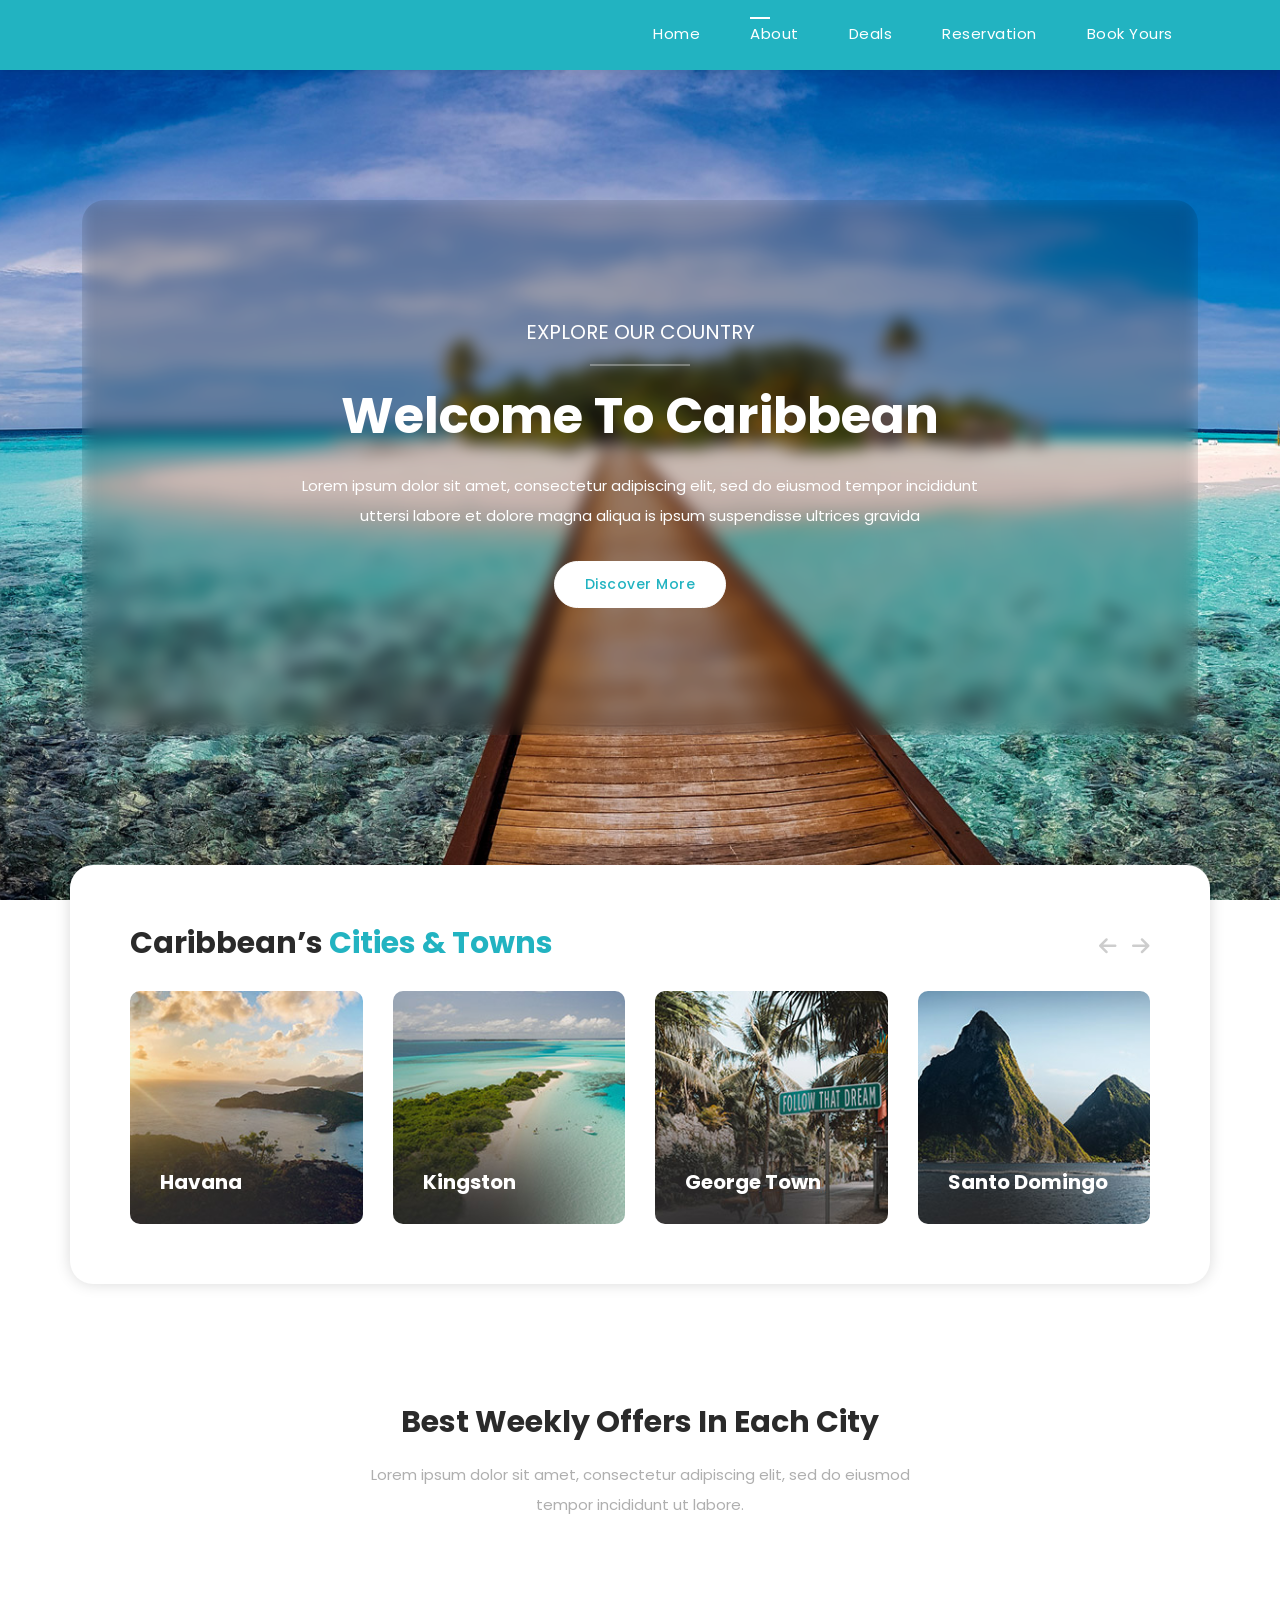
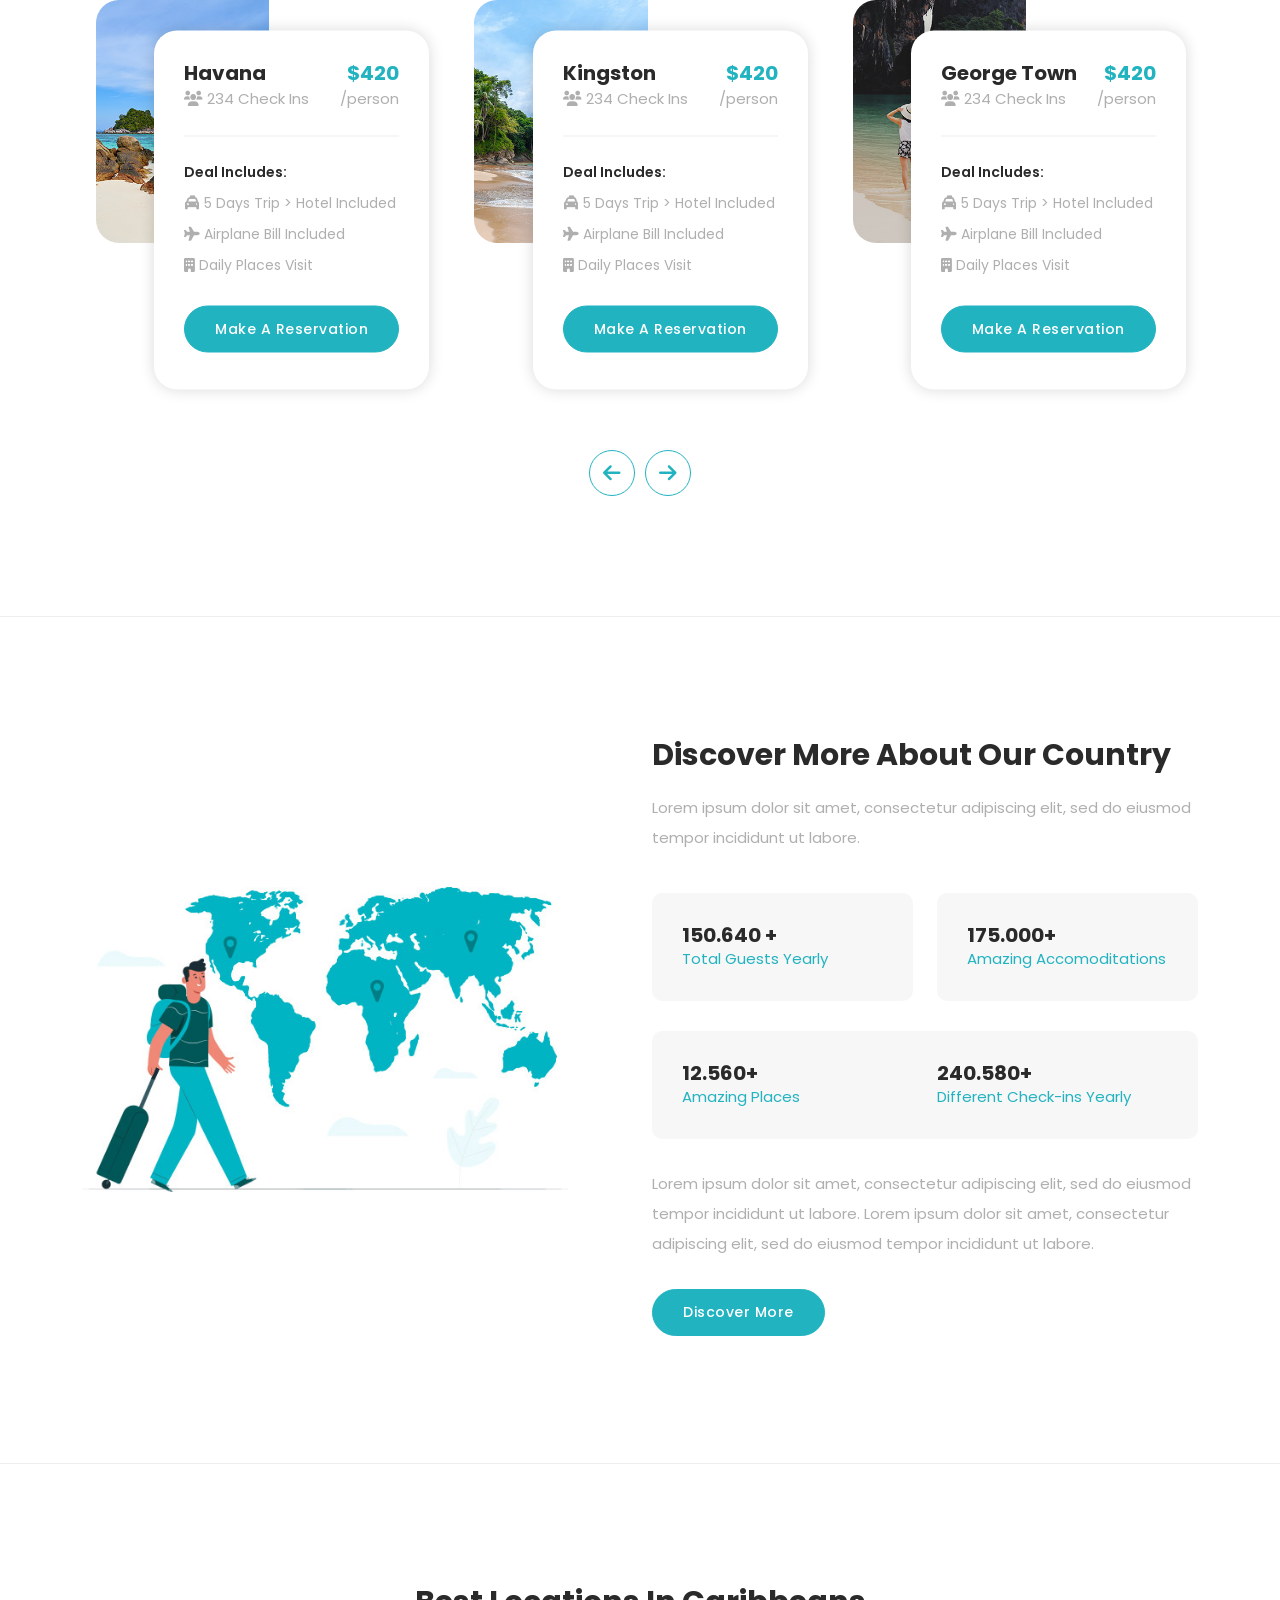
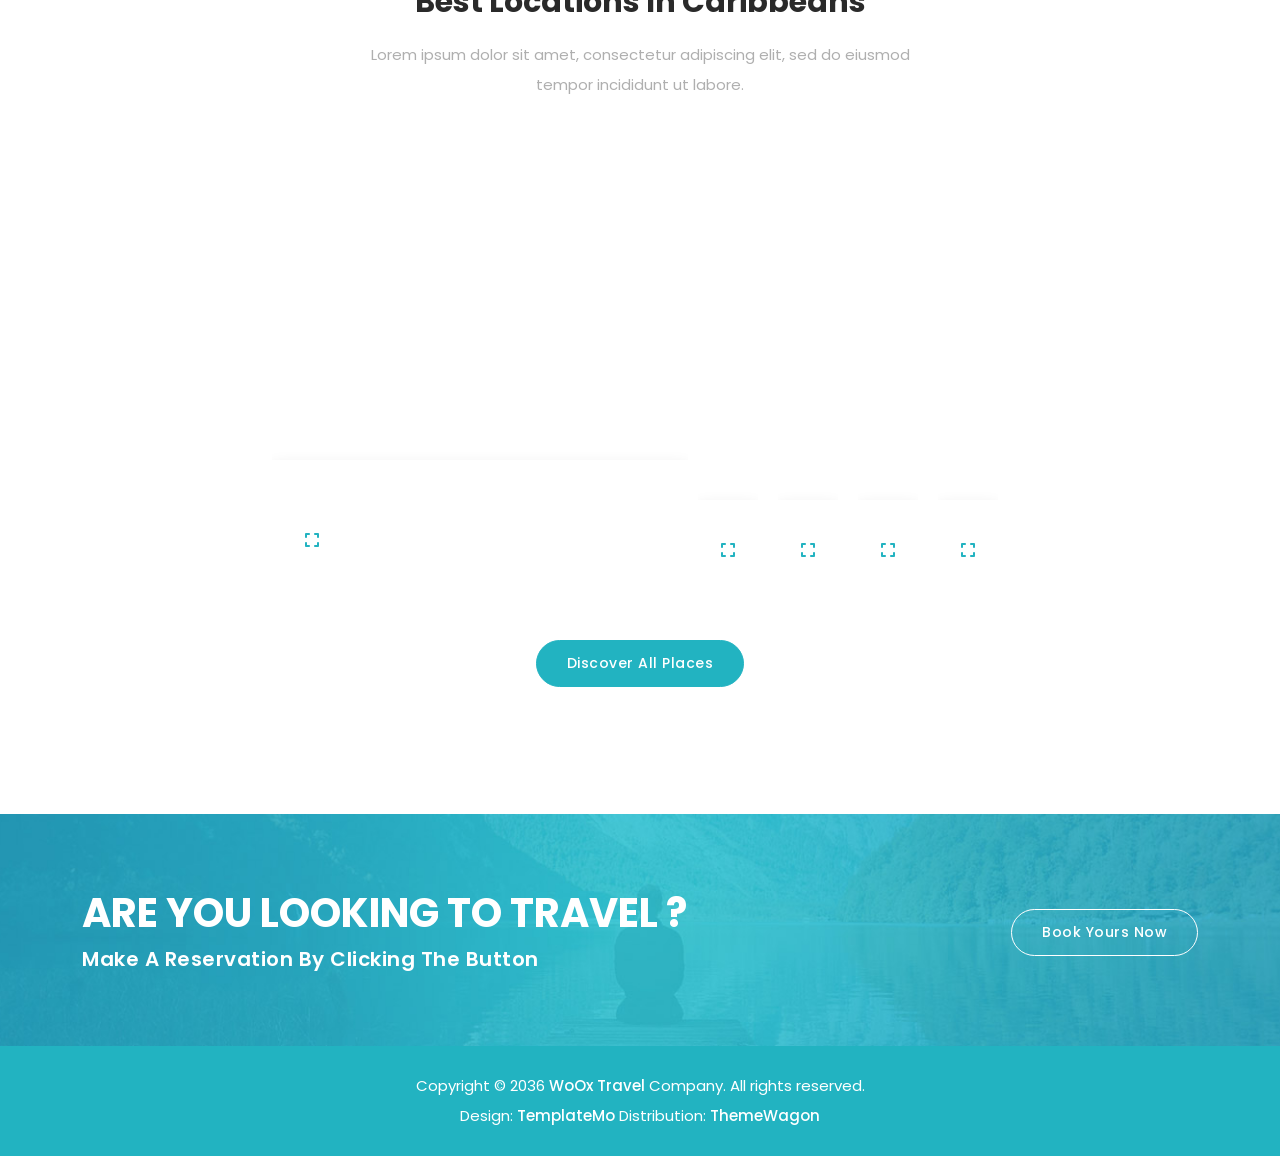
==== about.html @ b1529eaa "feat: init add file" ====
<!DOCTYPE html>
<html lang="en">

  <head>

    <meta charset="utf-8">
    <meta name="viewport" content="width=device-width, initial-scale=1, shrink-to-fit=no">

    <link href="https://fonts.googleapis.com/css2?family=Poppins:wght@100;200;300;400;500;600;700;800;900&display=swap" rel="stylesheet">

    <title>WoOx Travel - About Us</title>

    <!-- Bootstrap core CSS -->
    <link href="vendor/bootstrap/css/bootstrap.min.css" rel="stylesheet">

    <!-- Additional CSS Files -->
    <link rel="stylesheet" href="assets/css/fontawesome.css">
    <link rel="stylesheet" href="assets/css/templatemo-woox-travel.css">
    <link rel="stylesheet" href="assets/css/owl.css">
    <link rel="stylesheet" href="assets/css/animate.css">
    <link rel="stylesheet"href="https://unpkg.com/swiper@7/swiper-bundle.min.css"/>
<!--

TemplateMo 580 Woox Travel

https://templatemo.com/tm-580-woox-travel

-->
  </head>

<body>

  <!-- ***** Preloader Start ***** -->
  <div id="js-preloader" class="js-preloader">
    <div class="preloader-inner">
      <span class="dot"></span>
      <div class="dots">
        <span></span>
        <span></span>
        <span></span>
      </div>
    </div>
  </div>
  <!-- ***** Preloader End ***** -->

  <!-- ***** Header Area Start ***** -->
  <header class="header-area header-sticky">
    <div class="container">
        <div class="row">
            <div class="col-12">
                <nav class="main-nav">
                    <!-- ***** Logo Start ***** -->
                    <a href="index.html" class="logo">
                        <img src="assets/images/logo.png" alt="">
                    </a>
                    <!-- ***** Logo End ***** -->
                    <!-- ***** Menu Start ***** -->
                    <ul class="nav">
                        <li><a href="index.html">Home</a></li>
                        <li><a href="about.html" class="active">About</a></li>
                        <li><a href="deals.html">Deals</a></li>
                        <li><a href="reservation.html">Reservation</a></li>
                        <li><a href="reservation.html">Book Yours</a></li>
                    </ul>   
                    <a class='menu-trigger'>
                        <span>Menu</span>
                    </a>
                    <!-- ***** Menu End ***** -->
                </nav>
            </div>
        </div>
    </div>
  </header>
  <!-- ***** Header Area End ***** -->

  <!-- ***** Main Banner Area Start ***** -->
  <div class="about-main-content">
    <div class="container">
      <div class="row">
        <div class="col-lg-12">
          <div class="content">
            <div class="blur-bg"></div>
            <h4>EXPLORE OUR COUNTRY</h4>
            <div class="line-dec"></div>
            <h2>Welcome To Caribbean</h2>
            <p>Lorem ipsum dolor sit amet, consectetur adipiscing elit, sed do eiusmod tempor incididunt uttersi labore et dolore magna aliqua is ipsum suspendisse ultrices gravida</p>
            <div class="main-button">
              <a href="reservation.html">Discover More</a>
            </div>
          </div>
        </div>
      </div>
    </div>
  </div>
  <!-- ***** Main Banner Area End ***** -->
  
  <div class="cities-town">
    <div class="container">
      <div class="row">
        <div class="slider-content">
          <div class="row">
            <div class="col-lg-12">
              <h2>Caribbean’s <em>Cities &amp; Towns</em></h2>
            </div>
            <div class="col-lg-12">
              <div class="owl-cites-town owl-carousel">
                <div class="item">
                  <div class="thumb">
                    <img src="assets/images/cities-01.jpg" alt="">
                    <h4>Havana</h4>
                  </div>
                </div>
                <div class="item">
                  <div class="thumb">
                    <img src="assets/images/cities-02.jpg" alt="">
                    <h4>Kingston</h4>
                  </div>
                </div>
                <div class="item">
                  <div class="thumb">
                    <img src="assets/images/cities-03.jpg" alt="">
                    <h4>George Town</h4>
                  </div>
                </div>
                <div class="item">
                  <div class="thumb">
                    <img src="assets/images/cities-04.jpg" alt="">
                    <h4>Santo Domingo</h4>
                  </div>
                </div>
                <div class="item">
                  <div class="thumb">
                    <img src="assets/images/cities-01.jpg" alt="">
                    <h4>Havana</h4>
                  </div>
                </div>
                <div class="item">
                  <div class="thumb">
                    <img src="assets/images/cities-02.jpg" alt="">
                    <h4>Kingston</h4>
                  </div>
                </div>
                <div class="item">
                  <div class="thumb">
                    <img src="assets/images/cities-03.jpg" alt="">
                    <h4>George Town</h4>
                  </div>
                </div>
                <div class="item">
                  <div class="thumb">
                    <img src="assets/images/cities-04.jpg" alt="">
                    <h4>Santo Domingo</h4>
                  </div>
                </div>
              </div>
            </div>
          </div>
        </div>
      </div>
    </div>
  </div>

  <div class="weekly-offers">
    <div class="container">
      <div class="row">
        <div class="col-lg-6 offset-lg-3">
          <div class="section-heading text-center">
            <h2>Best Weekly Offers In Each City</h2>
            <p>Lorem ipsum dolor sit amet, consectetur adipiscing elit, sed do eiusmod tempor incididunt ut labore.</p>
          </div>
        </div>
      </div>
    </div>
    <div class="container-fluid">
      <div class="row">
        <div class="col-lg-12">
          <div class="owl-weekly-offers owl-carousel">
            <div class="item">
              <div class="thumb">
                <img src="assets/images/offers-01.jpg" alt="">
                <div class="text">
                  <h4>Havana<br><span><i class="fa fa-users"></i> 234 Check Ins</span></h4>
                  <h6>$420<br><span>/person</span></h6>
                  <div class="line-dec"></div>
                  <ul>
                    <li>Deal Includes:</li>
                    <li><i class="fa fa-taxi"></i> 5 Days Trip > Hotel Included</li>
                    <li><i class="fa fa-plane"></i> Airplane Bill Included</li>
                    <li><i class="fa fa-building"></i> Daily Places Visit</li>
                  </ul>
                  <div class="main-button">
                    <a href="reservation.html">Make a Reservation</a>
                  </div>
                </div>
              </div>
            </div>
            <div class="item">
              <div class="thumb">
                <img src="assets/images/offers-02.jpg" alt="">
                <div class="text">
                  <h4>Kingston<br><span><i class="fa fa-users"></i> 234 Check Ins</span></h4>
                  <h6>$420<br><span>/person</span></h6>
                  <div class="line-dec"></div>
                  <ul>
                    <li>Deal Includes:</li>
                    <li><i class="fa fa-taxi"></i> 5 Days Trip > Hotel Included</li>
                    <li><i class="fa fa-plane"></i> Airplane Bill Included</li>
                    <li><i class="fa fa-building"></i> Daily Places Visit</li>
                  </ul>
                  <div class="main-button">
                    <a href="reservation.html">Make a Reservation</a>
                  </div>
                </div>
              </div>
            </div>
            <div class="item">
              <div class="thumb">
                <img src="assets/images/offers-03.jpg" alt="">
                <div class="text">
                  <h4>George Town<br><span><i class="fa fa-users"></i> 234 Check Ins</span></h4>
                  <h6>$420<br><span>/person</span></h6>
                  <div class="line-dec"></div>
                  <ul>
                    <li>Deal Includes:</li>
                    <li><i class="fa fa-taxi"></i> 5 Days Trip > Hotel Included</li>
                    <li><i class="fa fa-plane"></i> Airplane Bill Included</li>
                    <li><i class="fa fa-building"></i> Daily Places Visit</li>
                  </ul>
                  <div class="main-button">
                    <a href="reservation.html">Make a Reservation</a>
                  </div>
                </div>
              </div>
            </div>
            <div class="item">
              <div class="thumb">
                <img src="assets/images/offers-01.jpg" alt="">
                <div class="text">
                  <h4>Havana<br><span><i class="fa fa-users"></i> 234 Check Ins</span></h4>
                  <h6>$420<br><span>/person</span></h6>
                  <div class="line-dec"></div>
                  <ul>
                    <li>Deal Includes:</li>
                    <li><i class="fa fa-taxi"></i> 5 Days Trip > Hotel Included</li>
                    <li><i class="fa fa-plane"></i> Airplane Bill Included</li>
                    <li><i class="fa fa-building"></i> Daily Places Visit</li>
                  </ul>
                  <div class="main-button">
                    <a href="reservation.html">Make a Reservation</a>
                  </div>
                </div>
              </div>
            </div>
            <div class="item">
              <div class="thumb">
                <img src="assets/images/offers-02.jpg" alt="">
                <div class="text">
                  <h4>Kingston<br><span><i class="fa fa-users"></i> 234 Check Ins</span></h4>
                  <h6>$420<br><span>/person</span></h6>
                  <div class="line-dec"></div>
                  <ul>
                    <li>Deal Includes:</li>
                    <li><i class="fa fa-taxi"></i> 5 Days Trip > Hotel Included</li>
                    <li><i class="fa fa-plane"></i> Airplane Bill Included</li>
                    <li><i class="fa fa-building"></i> Daily Places Visit</li>
                  </ul>
                  <div class="main-button">
                    <a href="reservation.html">Make a Reservation</a>
                  </div>
                </div>
              </div>
            </div>
            <div class="item">
              <div class="thumb">
                <img src="assets/images/offers-03.jpg" alt="">
                <div class="text">
                  <h4>George Town<br><span><i class="fa fa-users"></i> 234 Check Ins</span></h4>
                  <h6>$420<br><span>/person</span></h6>
                  <div class="line-dec"></div>
                  <ul>
                    <li>Deal Includes:</li>
                    <li><i class="fa fa-taxi"></i> 5 Days Trip > Hotel Included</li>
                    <li><i class="fa fa-plane"></i> Airplane Bill Included</li>
                    <li><i class="fa fa-building"></i> Daily Places Visit</li>
                  </ul>
                  <div class="main-button">
                    <a href="reservation.html">Make a Reservation</a>
                  </div>
                </div>
              </div>
            </div>
          </div>
        </div>
      </div>
    </div>
  </div>

  <div class="more-about">
    <div class="container">
      <div class="row">
        <div class="col-lg-6 align-self-center">
          <div class="left-image">
            <img src="assets/images/about-left-image.jpg" alt="">
          </div>
        </div>
        <div class="col-lg-6">
          <div class="section-heading">
            <h2>Discover More About Our Country</h2>
            <p>Lorem ipsum dolor sit amet, consectetur adipiscing elit, sed do eiusmod tempor incididunt ut labore.</p>
          </div>
          <div class="row">
            <div class="col-lg-6">
              <div class="info-item">
                <h4>150.640 +</h4>
                <span>Total Guests Yearly</span>
              </div>
            </div>
            <div class="col-lg-6">
              <div class="info-item">
                <h4>175.000+</h4>
                <span>Amazing Accomoditations</span>
              </div>
            </div>
            <div class="col-lg-12">
              <div class="info-item">
                <div class="row">
                  <div class="col-lg-6">
                    <h4>12.560+</h4>
                    <span>Amazing Places</span>
                  </div>
                  <div class="col-lg-6">
                    <h4>240.580+</h4>
                    <span>Different Check-ins Yearly</span>
                  </div>
                </div>
              </div>
            </div>
          </div>
          <p>Lorem ipsum dolor sit amet, consectetur adipiscing elit, sed do eiusmod tempor incididunt ut labore. Lorem ipsum dolor sit amet, consectetur adipiscing elit, sed do eiusmod tempor incididunt ut labore.</p>
          <div class="main-button">
            <a href="reservation.html">Discover More</a>
          </div>
        </div>
      </div>
    </div>
  </div>

  <div class="best-locations">
    <div class="container">
      <div class="row">
        <div class="col-lg-6 offset-lg-3">
          <div class="section-heading text-center">
            <h2>Best Locations In Caribbeans</h2>
            <p>Lorem ipsum dolor sit amet, consectetur adipiscing elit, sed do eiusmod tempor incididunt ut labore.</p>
          </div>
        </div>
        <div class="col-lg-8 offset-lg-2">
          <div class="options">
            <div class="option active" style="--optionBackground:url(https://buttoncreatives.com/html/woox/assets/images/best-01.jpg);">
               <div class="shadow"></div>
               <div class="label">
                  <div class="icon">
                     <i class="fas fa-expand"></i>
                  </div>
                  <div class="info">
                     <div class="main">Havana</div>
                     <div class="sub">Population: 2M</div>
                  </div>
               </div>
            </div>
            <div class="option" style="--optionBackground:url(https://buttoncreatives.com/html/woox/assets/images/best-02.jpg);">
               <div class="shadow"></div>
               <div class="label">
                  <div class="icon">
                    <i class="fas fa-expand"></i>
                  </div>
                  <div class="info">
                     <div class="main">Kingston</div>
                     <div class="sub">Population: 3.5M</div>
                  </div>
               </div>
            </div>
            <div class="option" style="--optionBackground:url(https://buttoncreatives.com/html/woox/assets/images/best-03.jpg);">
               <div class="shadow"></div>
               <div class="label">
                  <div class="icon">
                    <i class="fas fa-expand"></i>
                  </div>
                  <div class="info">
                     <div class="main">London</div>
                     <div class="sub">Population: 4.1M</div>
                  </div>
               </div>
            </div>
            <div class="option" style="--optionBackground:url(https://buttoncreatives.com/html/woox/assets/images/best-04.jpg);">
               <div class="shadow"></div>
               <div class="label">
                  <div class="icon">
                    <i class="fas fa-expand"></i>
                  </div>
                  <div class="info">
                     <div class="main">Pristina</div>
                     <div class="sub">Population: 520K</div>
                  </div>
               </div>
            </div>
            <div class="option" style="--optionBackground:url(https://buttoncreatives.com/html/woox/assets/images/best-05.jpg);">
               <div class="shadow"></div>
               <div class="label">
                  <div class="icon">
                    <i class="fas fa-expand"></i>
                  </div>
                  <div class="info">
                     <div class="main">Paris</div>
                     <div class="sub">Population: 3M</div>
                  </div>
               </div>
            </div>
         </div>
        </div>
        <div class="col-lg-12">
          <div class="main-button text-center">
            <a href="deals.html">Discover All Places</a>
          </div>
        </div>
      </div>
    </div>
  </div>

  <div class="call-to-action">
    <div class="container">
      <div class="row">
        <div class="col-lg-8">
          <h2>Are You Looking To Travel ?</h2>
          <h4>Make A Reservation By Clicking The Button</h4>
        </div>
        <div class="col-lg-4">
          <div class="border-button">
            <a href="reservation.html">Book Yours Now</a>
          </div>
        </div>
      </div>
    </div>
  </div>

  <footer>
    <div class="container">
      <div class="row">
        <div class="col-lg-12">
          <p>Copyright © 2036 <a href="#">WoOx Travel</a> Company. All rights reserved. 
          <br>Design: <a href="https://templatemo.com" target="_blank" title="free CSS templates">TemplateMo</a> Distribution: <a href="https://themewagon.com target="_blank" >ThemeWagon</a></p>
        </div>
      </div>
    </div>
  </footer>


  <!-- Scripts -->
  <!-- Bootstrap core JavaScript -->
  <script src="vendor/jquery/jquery.min.js"></script>
  <script src="vendor/bootstrap/js/bootstrap.min.js"></script>

  <script src="assets/js/isotope.min.js"></script>
  <script src="assets/js/owl-carousel.js"></script>
  <script src="assets/js/wow.js"></script>
  <script src="assets/js/tabs.js"></script>
  <script src="assets/js/popup.js"></script>
  <script src="assets/js/custom.js"></script>

  <script>
    $(".option").click(function(){
      $(".option").removeClass("active");
      $(this).addClass("active"); 
    });
  </script>

  </body>

</html>
---- assets/css/templatemo-woox-travel.css ----
/*

TemplateMo 580 Woox Travel

https://templatemo.com/tm-580-woox-travel

*/
/* ---------------------------------------------
Table of contents
------------------------------------------------
01. font & reset css
02. reset
03. global styles
04. header
05. banner
06. features
07. testimonials
08. contact
09. footer

--------------------------------------------- */
/* 
---------------------------------------------
font & reset css
--------------------------------------------- 
*/
@import url("https://fonts.googleapis.com/css2?family=Poppins:wght@100;200;300;400;500;600;700;800;900");
/* 
---------------------------------------------
reset
--------------------------------------------- 
*/
html, body, div, span, applet, object, iframe, h1, h2, h3, h4, h5, h6, p, blockquote, div
pre, a, abbr, acronym, address, big, cite, code, del, dfn, em, font, img, ins, kbd, q,
s, samp, small, strike, strong, sub, sup, tt, var, b, u, i, center, dl, dt, dd, ol, ul, li,
figure, header, nav, section, article, aside, footer, figcaption {
  margin: 0;
  padding: 0;
  border: 0;
  outline: 0;
}

.clearfix:after {
  content: ".";
  display: block;
  clear: both;
  visibility: hidden;
  line-height: 0;
  height: 0;
}

.clearfix {
  display: inline-block;
}

html[xmlns] .clearfix {
  display: block;
}

* html .clearfix {
  height: 1%;
}

ul, li {
  padding: 0;
  margin: 0;
  list-style: none;
}

header, nav, section, article, aside, footer, hgroup {
  display: block;
}

* {
  box-sizing: border-box;
}

html, body {
  font-family: 'Poppins', sans-serif;
  font-weight: 400;
  background-color: #fff;
  font-size: 16px;
  -ms-text-size-adjust: 100%;
  -webkit-font-smoothing: antialiased;
  -moz-osx-font-smoothing: grayscale;
}

a {
	color: #22b3c1;
  text-decoration: none !important;
}

h1, h2, h3, h4, h5, h6 {
  margin-top: 0px;
  margin-bottom: 0px;
  color: #2a2a2a;
  font-weight: 700;
}

ul {
  margin-bottom: 0px;
}

p {
  font-size: 15px;
  line-height: 30px;
  color: #afafaf;
}

img {
  width: 100%;
  overflow: hidden;
}

/* 
---------------------------------------------
Global Styles
--------------------------------------------- 
*/
html,
body {
  background: #fff;
  font-family: 'Poppins', sans-serif;
}

::selection {
  background: #22b3c1;
  color: #fff;
}

::-moz-selection {
  background: #22b3c1;
  color: #fff;
}

.text-button a {
  font-size: 14px;
  color: #22b3c1;
  font-weight: 500;
  transition: all .3s;
}

.text-button a i {
  margin-left: 5px;
  transition: all .3s;
}

.text-button a:hover i {
  margin-left: 10px;
}

.border-button a {
  font-size: 14px;
  color: #22b3c1;
  background-color: transparent;
  border: 1px solid #22b3c1;
  padding: 12px 30px;
  display: inline-block;
  border-radius: 25px;
  font-weight: 500;
  text-transform: capitalize;
  letter-spacing: 0.5px;
  transition: all .3s;
  position: relative;
  overflow: hidden;
}

.border-button a:hover {
  background-color: #22b3c1;
  color: #fff;
}

.main-button a {
  font-size: 14px;
  color: #fff;
  background-color: #22b3c1;
  border: 1px solid #22b3c1;
  padding: 12px 30px;
  display: inline-block;
  border-radius: 25px;
  font-weight: 500;
  text-transform: capitalize;
  letter-spacing: 0.5px;
  transition: all .3s;
  position: relative;
  overflow: hidden;
}

.main-button a:hover {
  background-color: #fff;
  color: #22b3c1;
  border: 1px solid #fff;
}

section {
  margin-top: 120px;
}

.section-heading {
  position: relative;
  z-index: 2;
  margin-top: 0px;
  margin-bottom: 80px;
  text-align: left;
}

.section-heading h2 {
  margin-top: 0px;
  margin-bottom: 20px;
  line-height: 36px;
  font-size: 30px;
  font-weight: 700;
  text-transform: capitalize;
  color: #2a2a2a;
}

/* 
---------------------------------------------
Pre-loader Style
--------------------------------------------- 
*/

.js-preloader {
  position: fixed;
  top: 0;
  left: 0;
  right: 0;
  bottom: 0;
  background-color: #111;
  display: -webkit-box;
  display: flex;
  -webkit-box-align: center;
  align-items: center;
  -webkit-box-pack: center;
  justify-content: center;
  opacity: 1;
  visibility: visible;
  z-index: 9999;
  -webkit-transition: opacity 0.25s ease;
  transition: opacity 0.25s ease;
}

.js-preloader.loaded {
  opacity: 0;
  visibility: hidden;
  pointer-events: none;
}

@-webkit-keyframes dot {
  50% {
      -webkit-transform: translateX(96px);
      transform: translateX(96px);
  }
}

@keyframes dot {
  50% {
      -webkit-transform: translateX(96px);
      transform: translateX(96px);
  }
}

@-webkit-keyframes dots {
  50% {
      -webkit-transform: translateX(-31px);
      transform: translateX(-31px);
  }
}

@keyframes dots {
  50% {
      -webkit-transform: translateX(-31px);
      transform: translateX(-31px);
  }
}

.preloader-inner {
  position: relative;
  width: 142px;
  height: 40px;
  background: transparent;
}

.preloader-inner .dot {
  position: absolute;
  width: 16px;
  height: 16px;
  top: 12px;
  left: 15px;
  background: #22b3c1;
  border-radius: 50%;
  -webkit-transform: translateX(0);
  transform: translateX(0);
  -webkit-animation: dot 2.8s infinite;
  animation: dot 2.8s infinite;
}

.preloader-inner .dots {
  -webkit-transform: translateX(0);
  transform: translateX(0);
  margin-top: 12px;
  margin-left: 31px;
  -webkit-animation: dots 2.8s infinite;
  animation: dots 2.8s infinite;
}

.preloader-inner .dots span {
  display: block;
  float: left;
  width: 16px;
  height: 16px;
  margin-left: 16px;
  background: #22b3c1;
  border-radius: 50%;
}



/* 
---------------------------------------------
Header Style
--------------------------------------------- 
*/

.background-header {
  background-color: #22b3c1 !important;
  height: 70px!important;
  position: fixed!important;
  top: 0!important;
  left: 0;
  right: 0;
  box-shadow: 0px 0px 10px rgba(0,0,0,0.15)!important;
  -webkit-transition: all .5s ease 0s;
  -moz-transition: all .5s ease 0s;
  -o-transition: all .5s ease 0s;
  transition: all .5s ease 0s;
}

.header-area {
  background-color: #22b3c1;
  position: absolute;
  height: 70px;
  top: 0;
  left: 0;
  right: 0;
  z-index: 100;
  -webkit-transition: all .5s ease 0s;
  -moz-transition: all .5s ease 0s;
  -o-transition: all .5s ease 0s;
  transition: all .5s ease 0s;
}

.header-area .main-nav {
  background: transparent;
  display: flex;
  padding: 0px 30px;
}

.background-header .main-nav {
  padding: 0px;
  background-color: transparent;
}

.header-area .main-nav .logo {
  flex-basis: 30%;
  -webkit-transition: all 0.3s ease 0s;
  -moz-transition: all 0.3s ease 0s;
  -o-transition: all 0.3s ease 0s;
  transition: all 0.3s ease 0s;
}

.header-area .main-nav .logo img {
  width: 159px;
  margin-top: 15px;
}

.background-header .main-nav .logo img {
  width: 159px;
}

.header-area .main-nav .nav {
  flex-basis: 70%;
  justify-content: flex-end;
  vertical-align: middle;
  margin-top: 15px;
  margin-right: 0px;
  -webkit-transition: all 0.3s ease 0s;
  -moz-transition: all 0.3s ease 0s;
  -o-transition: all 0.3s ease 0s;
  transition: all 0.3s ease 0s;
  position: relative;
  z-index: 999;
}

.header-area .main-nav .nav li {
  padding-left: 10px;
  padding-right: 10px;
}

.header-area .main-nav .nav li a {
  display: block;
  font-weight: 400;
  font-size: 15px;
  text-transform: capitalize;
  color: #fff;
  -webkit-transition: all 0.3s ease 0s;
  -moz-transition: all 0.3s ease 0s;
  -o-transition: all 0.3s ease 0s;
  transition: all 0.3s ease 0s;
  border: transparent;
  padding: 8px 15px;
  position: relative;
  border-radius: 18px;
  letter-spacing: 0.5px;
}

.header-area .main-nav .nav li.has-sub ul.sub-menu li:last-child a:hover,
.background-header .main-nav .nav li.has-sub ul.sub-menu li:last-child a:hover {
  padding-left: 25px !important;
}

.header-area .main-nav .nav li:hover a {
  opacity: 0.8;
}

.header-area .main-nav .nav li a.active::after {
  width: 20px;
  height: 2px;
  background-color: #fff;
  position: absolute;
  content: '';
  left: 15px;
  top: 2px;
}

.background-header .main-nav .nav li:hover a,
.background-header .main-nav .nav li a.active {
  color: #fff;
  opacity: 1;
}

.header-area .main-nav .nav li.has-sub {
  position: relative;
  padding-right: 15px;
}

.header-area .main-nav .menu-trigger {
  cursor: pointer;
  display: block;
  position: absolute;
  top: 33px;
  width: 32px;
  height: 40px;
  text-indent: -9999em;
  z-index: 99;
  right: 20px;
  display: none;
}

.background-header .main-nav .menu-trigger {
  top: 17px;
}

.header-area .main-nav .menu-trigger span,
.header-area .main-nav .menu-trigger span:before,
.header-area .main-nav .menu-trigger span:after {
  -moz-transition: all 0.4s;
  -o-transition: all 0.4s;
  -webkit-transition: all 0.4s;
  transition: all 0.4s;
  background-color: #fff;
  display: block;
  position: absolute;
  width: 30px;
  height: 2px;
  left: 0;
}

.background-header .main-nav .menu-trigger span,
.background-header .main-nav .menu-trigger span:before,
.background-header .main-nav .menu-trigger span:after {
  background-color: #fff;
}

.header-area .main-nav .menu-trigger span:before,
.header-area .main-nav .menu-trigger span:after {
  -moz-transition: all 0.4s;
  -o-transition: all 0.4s;
  -webkit-transition: all 0.4s;
  transition: all 0.4s;
  background-color: #fff;
  display: block;
  position: absolute;
  width: 30px;
  height: 2px;
  left: 0;
  width: 75%;
}

.background-header .main-nav .menu-trigger span:before,
.background-header .main-nav .menu-trigger span:after {
  background-color: #fff;
}

.header-area .main-nav .menu-trigger span:before,
.header-area .main-nav .menu-trigger span:after {
  content: "";
}

.header-area .main-nav .menu-trigger span {
  top: 16px;
}

.header-area .main-nav .menu-trigger span:before {
  -moz-transform-origin: 33% 100%;
  -ms-transform-origin: 33% 100%;
  -webkit-transform-origin: 33% 100%;
  transform-origin: 33% 100%;
  top: -10px;
  z-index: 10;
}

.header-area .main-nav .menu-trigger span:after {
  -moz-transform-origin: 33% 0;
  -ms-transform-origin: 33% 0;
  -webkit-transform-origin: 33% 0;
  transform-origin: 33% 0;
  top: 10px;
}

.header-area .main-nav .menu-trigger.active span,
.header-area .main-nav .menu-trigger.active span:before,
.header-area .main-nav .menu-trigger.active span:after {
  background-color: transparent;
  width: 100%;
}

.header-area .main-nav .menu-trigger.active span:before {
  -moz-transform: translateY(6px) translateX(1px) rotate(45deg);
  -ms-transform: translateY(6px) translateX(1px) rotate(45deg);
  -webkit-transform: translateY(6px) translateX(1px) rotate(45deg);
  transform: translateY(6px) translateX(1px) rotate(45deg);
  background-color: #fff;
}

.background-header .main-nav .menu-trigger.active span:before {
  background-color: #fff;
}

.header-area .main-nav .menu-trigger.active span:after {
  -moz-transform: translateY(-6px) translateX(1px) rotate(-45deg);
  -ms-transform: translateY(-6px) translateX(1px) rotate(-45deg);
  -webkit-transform: translateY(-6px) translateX(1px) rotate(-45deg);
  transform: translateY(-6px) translateX(1px) rotate(-45deg);
  background-color: #fff;
}

.background-header .main-nav .menu-trigger.active span:after {
  background-color: #fff;
}

.header-area.header-sticky {
  min-height: 70px;
}

.header-area.header-sticky .nav li a.active {
  color: #fff;
}

@media (max-width: 1200px) {
  .header-area .main-nav .nav li {
    padding-left: 10px;
    padding-right: 10px;
  }
  .header-area .main-nav:before {
    display: none;
  }
}

@media (max-width: 992px) {
  .header-area {
    top: 0;
  }
  .header-area .main-nav {
    background-color: transparent;
    border-radius: 0px;
  }
  .header-area .main-nav .nav {
    height: auto;
    flex-basis: 100%;
  }
  .header-area .main-nav .logo {
    position: absolute;
    left: 30px;
    top: 15px;
  }
  .background-header .main-nav .logo {
    top: 0px;
  }
  .background-header .main-nav .border-button {
    top: 0px !important;
  }
  .header-area .main-nav .border-button {
    position: absolute;
    top: 15px;
    right: 70px;
  }
  .header-area.header-sticky .nav li a:hover,
  .header-area.header-sticky .nav li a.active {
    color: #22b3c1!important;
    opacity: 1;
  }
  .header-area.header-sticky .nav li.search-icon a {
    width: 100%;
  }
  .header-area {
    background-color: #22b3c1;
    padding: 0px 15px;
    height: 100px;
    box-shadow: none;
    text-align: center;
  }
  .header-area .container {
    padding: 0px;
  }
  .header-area .logo {
    margin-left: 0px;
  }
  .header-area .menu-trigger {
    display: block !important;
  }
  .header-area .main-nav {
    overflow: hidden;
  }
  .header-area .main-nav .nav {
    float: none;
    width: 100%;
    display: none;
    -webkit-transition: all 0s ease 0s;
    -moz-transition: all 0s ease 0s;
    -o-transition: all 0s ease 0s;
    transition: all 0s ease 0s;
    margin-left: 0px;
  }
  .header-area.header-sticky .nav {
    margin-top: 85px !important;
  }
  .background-header.header-sticky .nav {
    margin-top: 70px !important;
  }
  .header-area .main-nav .nav li:first-child {
    border-top: 1px solid #eee;
  }
  .header-area .main-nav .nav li {
    width: 100%;
    background: #f7f7f7;
    border-bottom: 1px solid #eee;
    padding-left: 0px !important;
    padding-right: 0px !important;
  }
  .header-area .main-nav .nav li a {
    height: 50px !important;
    line-height: 50px !important;
    padding: 0px !important;
    border: none !important;
    background: #f7f7f7 !important;
    color: #1e1e1e !important;
  }
  .header-area .main-nav .nav li a:hover {
    background: #f7f7f7 !important;
    color: #22b3c1!important;
  }
  .header-area .main-nav .nav li.has-sub ul.sub-menu {
    position: relative;
    visibility: inherit;
    opacity: 1;
    z-index: 1;
    transform: translateY(0%);
    top: 0px;
    width: 100%;
    box-shadow: none;
    height: 0px;
    transition: all 0s;
  }
  .header-area .main-nav .nav li.submenu ul li a {
    font-size: 12px;
    font-weight: 400;
  }
  .header-area .main-nav .nav li.submenu ul li a:hover:before {
    width: 0px;
  }
  .header-area .main-nav .nav li.has-sub ul.sub-menu {
    height: auto;
  }
  .header-area .main-nav .nav li.has-sub:after {
    color: #3B566E;
    right: 30px;
    font-size: 14px;
    top: 15px;
  }
  .header-area .main-nav .nav li.submenu:hover ul, .header-area .main-nav .nav li.submenu:focus ul {
    height: 0px;
  }
}

/* 
---------------------------------------------
Banner Style
--------------------------------------------- 
*/

#section-1 {
  margin-top: 0px;
  height: 100vh;
  min-height: 700px;
  color: #fff;
  background-color: #222;
  position: relative;
}
#section-1 .content-slider {
  position: relative;
  width: 100%;
  height: 100%;
}
#section-1 .content-slider input {
  display: none;
}
#section-1 .content-slider .slider {
  position: relative;
  width: inherit;
  height: inherit;
  overflow: hidden;
}
#section-1 .content-slider .slider .banner {
  position: absolute;
  top: 0;
  left: 0;
  opacity: 0;
  z-index: 0;
  width: inherit;
  height: inherit;
  text-align: center;
  background-repeat: no-repeat;
  background-position: 50% 50%;
  transition: all 0.5s ease;
}
#section-1 .more-info {
  margin-top: 60px;
  background-color: #fff;
  padding: 30px 60px;
  border-radius: 61px;
  position: absolute;
  width: 80%;
  left: 10%;
  bottom: 130px;
  display: inline-block;
}
#section-1 .more-info i {
  color: #22b3c1;
  font-size: 24px;
  width: 60px;
  height: 60px;
  display: inline-block;
  text-align: center;
  line-height: 58px;
  border: 1px solid #22b3c1;
  border-radius: 50%;
  float: left;
  margin-right: 20px;
}
#section-1 .more-info h4 {
  text-align: left;
  font-size: 20px;
  color: #22b3c1;
  font-weight: 700;
  line-height: 28px;
}
#section-1 .more-info h4 span {
  font-size: 15px;
  color: #afafaf;
  font-weight: 400;
}
#section-1 .main-button {
  margin-top: 8px;
  text-align: right;
}
#section-1 .main-button a:hover {
  background-color: #22b3c1;
  border-color: #22b3c1;
  color: #fff;
  opacity: 0.8;
}
#section-1 .content-slider .slider .banner .banner-inner-wrapper {
  height: 100%;
  box-sizing: border-box;
}
#section-1 .content-slider .slider .banner .banner-inner-wrapper .main-caption {
  position: absolute;
  width: 100%;
  top: 40%;
  transform: translateY(-50%);
}
#section-1 .content-slider .slider .banner .banner-inner-wrapper h2 {
  font-weight: 500;
  font-size: 20px;
  color: #fff;
  margin-bottom: 20px;
}
#section-1 .content-slider .slider .banner .banner-inner-wrapper h1 {
  font-size: 50px;
  color: #fff;
  font-weight: 700;
  margin-bottom: 30px;
}
#section-1 .content-slider .slider .banner .banner-inner-wrapper .learn-more-button a:hover {
  color: #22b3c1;
  border-color: #22b3c1;
  transition: 0.3s;
}
#section-1 .content-slider .slider #top-banner-1 {
  background: url('../images/banner-01.jpg') no-repeat center center;
  background-size: cover;
}
#section-1 .content-slider .slider #top-banner-2 {
  background: url('../images/banner-02.jpg') no-repeat center center;
  background-size: cover;
}
#section-1 .content-slider .slider #top-banner-3 {
  background: url('../images/banner-03.jpg') no-repeat center center;
  background-size: cover;
}
#section-1 .content-slider .slider #top-banner-4 {
  background: url('../images/banner-04.jpg') no-repeat center center;
  background-size: cover;
}
#section-1 .content-slider nav {
  position: absolute;
  bottom: 30px;
  width: 100%;
  z-index: 10;
  text-align: center;
}
#section-1 .content-slider nav .controls {
  display: block;
  width: 70%;
  margin: 0 auto;
  font-family: Montserrat, sans-serif;
  color: #fff;
}
#section-1 .content-slider nav .controls label {
  position: relative;
  display: inline-block;
  width: 19.5%;
  height: 3.1em;
  overflow: hidden;
  margin: 0 1em;
  padding-top: 1em;
  text-align: left;
  text-transform: uppercase;
  font-family: Montserrat, sans-serif;
  font-size: 1em;
  color: #f6eac5;
  font-weight: 400;
  cursor: pointer;
  transition: all 0.3s;
}
#section-1 .content-slider nav .controls label .progressbar {
  position: absolute;
  top: 0;
  left: 0;
  height: 2px;
  width: 100%;
  background: #f6eac5;
  z-index: 100;
}
#section-1 .content-slider nav .controls label .progressbar .progressbar-fill {
  position: inherit;
  width: inherit;
  height: inherit;
  margin-left: -100%;
  background: #22b3c1;
}
#section-1 .content-slider nav .controls label span.text {
  font-size: 20px;
  font-weight: 500;
  text-align: center;
  display: inline-block;
  width: 100%;
}
#section-1 .content-slider nav .controls label:hover {
  color: #22b3c1;
}
#section-1 .content-slider #banner1:checked ~ .slider #top-banner-1,
#section-1 .content-slider #banner2:checked ~ .slider #top-banner-2,
#section-1 .content-slider #banner3:checked ~ .slider #top-banner-3,
#section-1 .content-slider #banner4:checked ~ .slider #top-banner-4 {
  opacity: 1;
  z-index: 1;
}
#section-1 .content-slider #banner1:checked ~ nav label:nth-of-type(1),
#section-1 .content-slider #banner2:checked ~ nav label:nth-of-type(2),
#section-1 .content-slider #banner3:checked ~ nav label:nth-of-type(3),
#section-1 .content-slider #banner4:checked ~ nav label:nth-of-type(4) {
  cursor: default;
  color: #fff;
  transition: all 0.5s;
}
#section-1 .content-slider #banner1:checked ~ nav label:nth-of-type(1) .progressbar,
#section-1 .content-slider #banner2:checked ~ nav label:nth-of-type(2) .progressbar,
#section-1 .content-slider #banner3:checked ~ nav label:nth-of-type(3) .progressbar,
#section-1 .content-slider #banner4:checked ~ nav label:nth-of-type(4) .progressbar {
  background: #fff;
}
#section-1 .content-slider #banner1:checked ~ nav label:nth-of-type(1) .progressbar-fill,
#section-1 .content-slider #banner2:checked ~ nav label:nth-of-type(2) .progressbar-fill,
#section-1 .content-slider #banner3:checked ~ nav label:nth-of-type(3) .progressbar-fill,
#section-1 .content-slider #banner4:checked ~ nav label:nth-of-type(4) .progressbar-fill {
  animation: progressBarFill 5s linear;
}
/* Animations */
@keyframes progressBarFill {
  from {
    margin-left: -100%;
  }
  to {
    margin-left: 0;
  }
}


/* 
---------------------------------------------
Visit Country Style
--------------------------------------------- 
*/

.visit-country {
  margin-top: 120px;
}

.visit-country .side-bar-map {
  margin-left: 30px;
}

.visit-country .item {
  position: relative;
  margin-bottom: 30px;
  padding-bottom: 30px;
  border-bottom: 1px solid #eee;
}

.visit-country .last-item {
  border-bottom: none;
}

.visit-country .item .image img {
  border-radius: 23px;
}

.visit-country .item .right-content h4 {
  font-size: 20px;
  margin-bottom: 5px;
}

.visit-country .item .right-content span {
  font-size: 15px;
  color: #afafaf;
  display: block;
}

.visit-country .item .right-content .main-button {
  position: absolute;
  right: 0;
  top: 0;
}

.visit-country .item .right-content .main-button a:hover {
  background-color: #22b3c1;
  border-color: #22b3c1;
  color: #fff;
  opacity: 0.8;
}

.visit-country .item .right-content p {
  margin: 18px 0px;
}

.visit-country .item .right-content ul {
  border-top: 1px solid #eee;
  border-bottom: 1px solid #eee;
  padding: 15px 0px;
}

.visit-country .item .right-content ul li {
  display: inline-block;
  width: 32%;
  color: #afafaf;
  font-size: 14px;
}

.visit-country .item .right-content ul li:nth-child(2) {
  text-align: center;
}

.visit-country .item .right-content ul li:last-child {
  text-align: right;
}

.visit-country .item .right-content ul li i {
  margin-right: 5px;
  font-size: 16px;
}

.visit-country .item .right-content .text-button {
  margin-top: 20px;
}

.visit-country ul.page-numbers {
  text-align: center;
}

.visit-country ul.page-numbers li {
  display: inline-block;
  margin: 0px 5px;
}

.visit-country ul.page-numbers li a {
  display: inline-block;
  width: 46px;
  height: 46px;
  border: 1px solid #22b3c1;
  line-height: 44px;
  color: #22b3c1;
  text-align: center;
  font-size: 18px;
  font-weight: 500;
  border-radius: 50%;
  transition: all .3s;
}

.visit-country ul.page-numbers li a:hover {
  background-color: #22b3c1;
  color: #fff;
}

.visit-country ul.page-numbers li.active a {
  background-color: #22b3c1;
  color: #fff;
}

.visit-country ul.page-numbers li:first-child a,
.visit-country ul.page-numbers li:last-child a {
  border: none;
}



/* 
---------------------------------------------
Call To Action Style
--------------------------------------------- 
*/

.call-to-action {
  margin-top: 120px;
  background-image: url(../images/cta-bg.jpg);
  background-repeat: no-repeat;
  background-size: cover;
  background-position: center center;
  padding: 75px 0px;
}

.call-to-action h2 {
  font-size: 40px;
  color: #fff;
  margin-bottom: 10px;
  text-transform: uppercase;
}

.call-to-action h4 {
  font-size: 20px;
  color: #fff;
  font-weight: 600;
  letter-spacing: 0.5px;
}

.call-to-action .border-button {
  text-align: right;
  margin-top: 20px;
}

.call-to-action .border-button a {
  color: #fff;
  border-color: #fff
}

.call-to-action .border-button a:hover {
  background-color: #fff;
  color: #22b3c1;
}


/* 
---------------------------------------------
Footer Style
--------------------------------------------- 
*/

footer {
  background-color: #22b3c1;
  text-align: center;
  padding: 25px 0px;
}

footer p {
  color: #fff;
}

footer p a {
  color: #fff;
  font-weight: 500;
  transition: all .3s;
}

footer p a:hover {
  color: #fff;
  opacity: 0.75;
}



/* 
---------------------------------------------
About Page Style
--------------------------------------------- 
*/

.about-main-content {
  margin-top: 70px;
  background-image: url(../images/about-content-bg.jpg);
  background-attachment: fixed;
  background-repeat: no-repeat;
  background-size: cover;
  background-position: center center;
  padding: 130px 0px 200px 0px;
}

.blur-bg {
	width: 100%;
  height: 100%;
  background: url(../images/about-content-bg.jpg) no-repeat center center fixed;
  background-size: cover;
  filter: blur(8px) brightness(80%);
  position: absolute;
  left: 0;
  top: 0;
  z-index: 1;
}

.about-main-content .content {
  border-radius: 23px;
  text-align: center;
  padding: 120px 60px;
  position: relative;
  overflow: hidden;
  z-index: 2;
}

.about-main-content .content h2 {
  color: #fff;
  position: relative;
  z-index: 2;
  font-size: 50px;
  margin-bottom: 25px;
}

.about-main-content .content .line-dec {
  position: relative;
  z-index: 2;
  width: 100px;
  height: 2px;
  background-color: rgba(250,250,250,0.3);
  margin: 20px auto;
}

.about-main-content .content h4 {
  color: #fff;
  position: relative;
  z-index: 2;
  font-size: 20px;
  font-weight: 400;
}

.about-main-content .content p {
  color: #fff;
  position: relative;
  z-index: 2;
  padding: 0px 15%;
}

.about-main-content .content .main-button {
  position: relative;
  z-index: 2;
  margin-top: 30px;
}

.about-main-content .content .main-button a {
  background-color: #fff;
  color: #22b3c1;
  border-color: #fff;
}

.about-main-content .content .main-button a:hover {
  opacity: 0.9;
}

.cities-town .slider-content {
  min-height: 100%;
  max-height: 100%;
  position: relative;
  margin-top: -70px;
  background-color: #fff;
  border-radius: 23px;
  padding: 60px;
  box-shadow: 0px 0px 15px rgba(0,0,0,0.15);
}

.cities-town .slider-content h2 {
  font-size: 30px;
  margin-bottom: 30px;
}

.cities-town .slider-content h2 em {
  font-style: normal;
  color: #22b3c1;
}

.cities-town .slider-content .item .thumb {
  position: relative;
  border-radius: 10px;
  overflow: hidden;
}

.cities-town .slider-content .item .thumb h4 {
  position: absolute;
  left: 30px;
  bottom: 30px;
  font-size: 20px;
  color: #fff;
}

.cities-town .owl-nav {
  position: absolute;
  top: -60px;
  right: 0;
}

.cities-town .owl-nav .owl-next span {
  display: none;
}

.cities-town .owl-nav .owl-next::after {
  font-family: "FontAwesome";
  content: '\f061'; 
  color: #cdcdcd;
  font-size: 20px;
  transition: all .3s;
}

.cities-town .owl-nav .owl-prev span {
  display: none;
}

.cities-town .owl-nav .owl-prev::after {
  font-family: "FontAwesome";
  content: '\f060'; 
  color: #cdcdcd;
  margin-right: 15px;
  font-size: 20px;
  transition: all .3s;
}

.cities-town .owl-nav .owl-prev:hover::after,
.cities-town .owl-nav .owl-next:hover::after {
  color: #22b3c1;
}

.weekly-offers {
  padding-bottom: 120px;
  margin-top: 120px;
  border-bottom: 1px solid #eee;
}

.weekly-offers .container-fluid {
  padding: 0px 80px;
}

.weekly-offers .item {
  margin: 0px 15px;
  position: relative;
  min-height: 420px;
}

.weekly-offers .item .thumb img {
  padding-right: 160px;
  border-radius: 23px;
}

.weekly-offers .item .thumb .text {
  position: absolute;
  background-color: #fff;
  border-radius: 23px;
  right: 0;
  top: 50%;
  transform: translateY(-50%);
  box-shadow: 0px 0px 15px rgba(0,0,0,0.15);
  padding: 30px;
}

.weekly-offers .item .thumb .text h4 {
  font-size: 20px;
  display: inline-block;
}

.weekly-offers .item .thumb .text h6 {
  display: inline-block;
  float: right;
  text-align: right;
  font-size: 20px;
  color: #22b3c1;
}

.weekly-offers .item .thumb .text h4 span,
.weekly-offers .item .thumb .text h6 span {
  font-size: 15px;
  color: #afafaf;
  font-weight: 400;
}

.weekly-offers .item .thumb .text ul {
  border-top: 1px solid #eee;
  margin-top: 25px;
  padding-top: 25px;
}

.weekly-offers .item .thumb .text ul li {
  color: #afafaf;
  font-size: 14px;
  margin-bottom: 10px;
}

.weekly-offers .item .thumb .text ul li:first-child {
  color: #2a2a2a;
  font-weight: 600;
}

.weekly-offers .item .thumb .text .main-button {
  margin-top: 30px;
}

.weekly-offers .item .thumb .text .main-button a:hover {
  background-color: #22b3c1;
  border-color: #22b3c1;
  color: #fff;
  opacity: 0.85;
}

.weekly-offers .owl-nav {
  text-align: center;
  margin-top: 30px;
}

.weekly-offers .owl-nav .owl-next span {
  display: none;
}

.weekly-offers .owl-nav .owl-next::after {
  font-family: "FontAwesome";
  content: '\f061'; 
  color: #22b3c1;
  font-size: 20px;
  width: 46px;
  height: 46px;
  text-align: center;
  border: 1px solid #22b3c1;
  display: inline-block;
  line-height: 44px;
  border-radius: 50%;
  transition: all .3s;
  margin-left: 5px;
}

.weekly-offers .owl-nav .owl-prev span {
  display: none;
}

.weekly-offers .owl-nav .owl-prev::after {
  font-family: "FontAwesome";
  content: '\f060'; 
  color: #22b3c1;
  font-size: 20px;
  width: 46px;
  height: 46px;
  text-align: center;
  border: 1px solid #22b3c1;
  display: inline-block;
  line-height: 44px;
  border-radius: 50%;
  transition: all .3s;
  margin-right: 5px;
}

.weekly-offers .owl-nav .owl-prev:hover::after,
.weekly-offers .owl-nav .owl-next:hover::after {
  color: #fff;
  background-color: #22b3c1;
}

.more-about {
  margin-top: 120px;
  padding-bottom: 120px;
  border-bottom: 1px solid #eee;
}

.more-about .left-image {
  margin-right: 60px;
}

.more-about .section-heading {
  margin-bottom: 40px;
}

.more-about .info-item {
  background-color: #f7f7f7;
  border-radius: 10px;
  padding: 30px;
  margin-bottom: 30px;
}

.more-about .info-item h4 {
  font-size: 20px;
}

.more-about .info-item span {
  color: #22b3c1;
  font-size: 15px;
}

.more-about .main-button {
  margin-top: 30px;
}

.more-about .main-button a:hover {
  background-color: #22b3c1;
  border-color: #22b3c1;
  color: #fff;
  opacity: 0.85;
}

.best-locations {
  margin-top: 120px;
}

body #user-button {
  z-index: 1000;
  bottom: 1rem !important;
  right: 1rem !important;
  color: var(--user-button-text);
  transition: 1s 0s ease-out;
  -webkit-animation: slide 3s ease-out forwards;
          animation: slide 3s ease-out forwards;
}
@-webkit-keyframes slide {
  0%, 50% {
    opacity: 0;
    display: block !important;
  }
  100% {
    opacity: 1;
    display: block !important;
  }
}
@keyframes slide {
  0%, 50% {
    opacity: 0;
    display: block !important;
  }
  100% {
    opacity: 1;
    display: block !important;
  }
}
body #user-button .u-card {
  border-radius: 100%;
  box-shadow: 0 0 1rem -0.25rem var(--user-button-shadow), inset 0 0 1rem -0.75rem var(--user-button-shadow);
}
body #user-button .u-main {
  cursor: pointer;
  --user-button-background:var(--user-button-main, #EC87C0);
}
body #user-button .u-main img {
  height: 100%;
  width: 100%;
}
body #user-button .u-main iframe {
  position: absolute;
  top: 0;
  left: 0;
  width: 4rem;
  height: 4rem;
  opacity: 1;
  transition: 0s 4s;
}
body #user-button .u-icons {
  position: relative;
  z-index: 950;
  transform: translate(-50%, -50%);
  background: var(--user-button-circle);
  box-shadow: 0 0 0 0.125rem var(--user-button-cardborder);
  border-radius: 100%;
  transition: 0.25s;
  opacity: 1 !important;
  -webkit-backdrop-filter: blur(10px);
          backdrop-filter: blur(10px);
  /*&:before {
     z-index:-1;
     position:absolute;
     top:0; right:0; bottom:0; left:0;
     content:'';

     backdrop-filter: blur(10px);
  }*/
}
body #user-button .u-icons a {
  color: inherit;
  display: grid;
  place-items: center;
  width: 30px;
  height: 30px;
  text-decoration: none;
}
body #user-button .u-icons a div {
  padding: 0.5rem;
  transition: 0s;
}
body #user-button .u-icons a[href="https://twitter.com/Osorpenke"] {
  position: relative;
}
body #user-button .u-icons a[href="https://twitter.com/Osorpenke"]:before {
  content: "Middle Click";
  position: absolute;
  top: -1.5rem;
  left: 50%;
  font-family: "Segoe UI", Tahoma, Geneva, Verdana, sans-serif;
  white-space: pre;
  transform: translateX(-50%);
  opacity: 0;
  pointer-events: none;
  transition: 0.25s ease-in;
  background: #fffc;
  padding: 0.25rem 0.5rem;
  border-radius: 0.25rem;
}
body #user-button .u-icons a[href="https://twitter.com/Osorpenke"].show:before {
  opacity: 1;
  transition: 0.25s ease-out;
}
body #user-button .u-icons a[href="https://twitter.com/Osorpenke"] div {
  color: #1da1f2;
}
body #user-button .u-icons a[href="https://codepen.io/z-"] div {
  background: black;
  color: white;
}
body #user-button .u-icons a.u-random div {
  position: relative;
  top: -1px;
  -webkit-animation: diespin 2s linear infinite;
          animation: diespin 2s linear infinite;
}
@-webkit-keyframes diespin {
  0% {
    transform: rotate(0deg);
  }
  100% {
    transform: rotate(360deg);
  }
}
@keyframes diespin {
  0% {
    transform: rotate(0deg);
  }
  100% {
    transform: rotate(360deg);
  }
}
body #user-button .u-icons a.u-random:not(:hover) div {
  -webkit-animation-play-state: paused;
          animation-play-state: paused;
}
body #user-button .u-icons > * {
  position: absolute;
  width: 30px;
  height: 30px;
  background: var(--singlecolour);
  border-radius: 100%;
  cursor: pointer;
  transform: translate(-50%, -50%);
  transition: 0.25s -0.05s;
}
body #user-button .u-icons > *:before {
  position: absolute;
  top: 50%;
  left: 50%;
  transform: translate(-50%, -50%);
}
body #user-button .u-icons > *:hover, body #user-button .u-icons > *:focus-within {
  background: var(--hcolour);
}
body #user-button .u-icons > *:first-child:nth-last-child(1):nth-child(1), body #user-button .u-icons > *:first-child:nth-last-child(1) ~ *:nth-child(1) {
  left: 25%;
  top: 25%;
}
body #user-button .u-icons > *:first-child:nth-last-child(2):nth-child(1), body #user-button .u-icons > *:first-child:nth-last-child(2) ~ *:nth-child(1) {
  left: 37.5%;
  top: 18.75%;
}
body #user-button .u-icons > *:first-child:nth-last-child(2):nth-child(2), body #user-button .u-icons > *:first-child:nth-last-child(2) ~ *:nth-child(2) {
  left: 18.75%;
  top: 37.5%;
}
body #user-button .u-icons > *:first-child:nth-last-child(3):nth-child(1), body #user-button .u-icons > *:first-child:nth-last-child(3) ~ *:nth-child(1) {
  left: 50%;
  top: 15.625%;
}
body #user-button .u-icons > *:first-child:nth-last-child(3):nth-child(2), body #user-button .u-icons > *:first-child:nth-last-child(3) ~ *:nth-child(2) {
  left: 25%;
  top: 25%;
}
body #user-button .u-icons > *:first-child:nth-last-child(3):nth-child(3), body #user-button .u-icons > *:first-child:nth-last-child(3) ~ *:nth-child(3) {
  left: 15.625%;
  top: 50%;
}
body #user-button .u-icons > *:first-child:nth-last-child(4):nth-child(1), body #user-button .u-icons > *:first-child:nth-last-child(4) ~ *:nth-child(1) {
  left: 62.5%;
  top: 18.75%;
}
body #user-button .u-icons > *:first-child:nth-last-child(4):nth-child(2), body #user-button .u-icons > *:first-child:nth-last-child(4) ~ *:nth-child(2) {
  left: 37.5%;
  top: 18.75%;
}
body #user-button .u-icons > *:first-child:nth-last-child(4):nth-child(3), body #user-button .u-icons > *:first-child:nth-last-child(4) ~ *:nth-child(3) {
  left: 18.75%;
  top: 37.5%;
}
body #user-button .u-icons > *:first-child:nth-last-child(4):nth-child(4), body #user-button .u-icons > *:first-child:nth-last-child(4) ~ *:nth-child(4) {
  left: 18.75%;
  top: 62.5%;
}
body #user-button:hover .u-icons, body #user-button:focus-within .u-icons {
  width: 300% !important;
  height: 300% !important;
}

@media (prefers-color-scheme: dark) {
  body:not(.light) {
    background: #232223;
    color: white;
  }
}
body .credit {
  position: absolute;
  bottom: 20px;
  left: 20px;
  color: inherit;
}
body .options {
  display: flex;
  flex-direction: row;
  align-items: stretch;
  overflow: hidden;
  width: calc(100% - 0px);
  height: 400px;
}
@media screen and (max-width: 718px) {
  body .options {
    min-width: 520px;
  }
  body .options .option:nth-child(5) {
    display: none;
  }
}
@media screen and (max-width: 638px) {
  body .options {
    min-width: 440px;
  }
  body .options .option:nth-child(4) {
    display: none;
  }
}
@media screen and (max-width: 558px) {
  body .options {
    min-width: 360px;
  }
  body .options .option:nth-child(3) {
    display: block;
    border-radius: 15px !important;
  }
  body .options .option {
    border-radius: 15px !important;
  }
}
@media screen and (max-width: 478px) {
  body .options {
    min-width: 280px;
  }
  body .options .option:nth-child(2) {
    display: block;
    border-radius: 15px !important;
  }
}
body .options .option {
  position: relative;
  overflow: hidden;
  min-width: 60px;
  margin: 0px 10px;
  background: var(--optionBackground, var(--defaultBackground, #E6E9ED));
  background-size: auto 120%;
  background-position: center;
  cursor: pointer;
  transition: 0.5s cubic-bezier(0.05, 0.61, 0.41, 0.95);
}
body .options .option {
  --defaultBackground:#22b3c1;
}
body .options .option.active {
  flex-grow: 10000;
  transform: scale(1);
  max-width: 600px;
  margin: 0px;
  border-radius: 40px;
  background-size: auto 100%;
  /*&:active {
     transform:scale(0.9);
  }*/
}
body .options .option.active .shadow {
  box-shadow: inset 0 -120px 120px -120px black, inset 0 -120px 120px -100px black;
}
body .options .option.active .label {
  bottom: 20px;
  left: 20px;
}
body .options .option.active .label .info > div {
  left: 0px;
  opacity: 1;
}
body .options .option:not(.active) {
  flex-grow: 1;
  border-radius: 30px;
}
body .options .option:not(.active) .shadow {
  bottom: -40px;
  box-shadow: inset 0 -120px 0px -120px black, inset 0 -120px 0px -100px black;
}
body .options .option:not(.active) .label {
  bottom: 10px;
  left: 10px;
}
body .options .option:not(.active) .label .info > div {
  left: 20px;
  opacity: 0;
}
body .options .option .shadow {
  position: absolute;
  bottom: 0px;
  left: 0px;
  right: 0px;
  height: 120px;
  transition: 0.5s cubic-bezier(0.05, 0.61, 0.41, 0.95);
}
body .options .option .label {
  display: flex;
  position: absolute;
  right: 0px;
  height: 40px;
  transition: 0.5s cubic-bezier(0.05, 0.61, 0.41, 0.95);
}
body .options .option .label .icon {
  display: flex;
  flex-direction: row;
  justify-content: center;
  align-items: center;
  min-width: 40px;
  max-width: 40px;
  height: 40px;
  border-radius: 100%;
  background-color: white;
  color: var(--defaultBackground);
}
body .options .option .label .info {
  display: flex;
  flex-direction: column;
  justify-content: center;
  margin-left: 10px;
  color: white;
  white-space: pre;
}
body .options .option .label .info > div {
  position: relative;
  transition: 0.5s cubic-bezier(0.05, 0.61, 0.41, 0.95), opacity 0.5s ease-out;
}
body .options .option .label .info .main {
  font-size: 20px;
  font-weight: 700;
}
body .options .option .label .info .sub {
  font-size: 14px;
  font-weight: 500;
  transition-delay: 0.1s;
}

.best-locations .main-button {
  margin-top: 60px;
}

.best-locations .main-button a:hover {
  background-color: #22b3c1;
  color: #fff;
  border-color: #22b3c1;
  opacity: 0.85;
}




/* 
---------------------------------------------
Deals Page Style
--------------------------------------------- 
*/

.page-heading {
  background-image: url(../images/heading-bg.jpg);
  background-position: center center;
  background-size: cover;
  background-repeat: no-repeat;
  padding: 260px 0px 190px 0px;
  text-align: center;
}

.page-heading h4 {
  font-size: 20px;
  font-weight: 500;
  color: #fff;
  margin-bottom: 20px;
}

.page-heading h2 {
  font-size: 50px;
  font-weight: 700;
  color: #fff;
  margin-bottom: 30px;
}

.page-heading .border-button a {
  border-color: #fff;
  color: #fff;
}

.page-heading .border-button a:hover {
  border-color: #22b3c1;
}

.search-form #search-form {
  background-color: #22b3c1;
  border-bottom-left-radius: 23px;
  border-bottom-right-radius: 23px;
  padding: 35px 60px;
}

.search-form #search-form h4 {
  color: #fff;
  font-size: 20px;
  font-weight: 700;
  margin-top: 10px;
}

.search-form #search-form select {
  background-color: transparent;
  border: none;
  outline: none;
  box-shadow: none;
  border-bottom: 1px solid #fff;
  border-radius: 0px;
  color: #fff;
  font-size: 15px;
  font-weight: 300;
  width: 100%;
  cursor: pointer;
}

.search-form #search-form option {
  background-color: #1ea0ad;
}

.search-form #search-form button {
  width: 100%;
  text-align: center;
  font-size: 14px;
  color: #fff;
  background-color: transparent;
  border: 1px solid #fff;
  padding: 8px 30px;
  display: inline-block;
  border-radius: 25px;
  font-weight: 500;
  text-transform: capitalize;
  letter-spacing: 0.5px;
  transition: all .3s;
  position: relative;
  overflow: hidden;
}

.search-form #search-form button:hover {
  background-color: #fff;
  color: #22b3c1;
}

.amazing-deals {
  margin-top: 120px;
}

.amazing-deals .item .image {
  border-top-left-radius: 23px;
  border-bottom-left-radius: 23px;
  overflow: hidden;
}

.amazing-deals .item {
  background-color: #f7f7f7;
  border-radius: 23px;
  padding-right: 30px;
  margin-bottom: 30px;
}

.amazing-deals .item span.info {
  color: #22b3c1;
  font-size: 15px;
  margin-bottom: 20px;
  display: block;
}

.amazing-deals .item h4 {
  font-size: 20px;
  font-weight: 700;
  padding-bottom: 25px;
  margin-bottom: 10px;
  border-bottom: 1px solid #ddd;
}

.amazing-deals .item i {
  color: #777;
  margin-right: 5px;
}

.amazing-deals .item span.list {
  font-size: 15px;
  color: #afafaf;
  font-weight: 500;
}

.amazing-deals .item .content {
  padding: 30px 0px;
}

.amazing-deals .item p {
  padding-top: 25px;
  margin-top: 10px;
  border-top: 1px solid #ddd;
  margin-bottom: 30px;
}

.amazing-deals ul.page-numbers {
  text-align: center;
  margin-top: 30px;
}

.amazing-deals ul.page-numbers li {
  display: inline-block;
  margin: 0px 5px;
}

.amazing-deals ul.page-numbers li a {
  display: inline-block;
  width: 46px;
  height: 46px;
  border: 1px solid #22b3c1;
  line-height: 44px;
  color: #22b3c1;
  text-align: center;
  font-size: 18px;
  font-weight: 500;
  border-radius: 50%;
  transition: all .3s;
}

.amazing-deals ul.page-numbers li.active a,
.amazing-deals ul.page-numbers li a:hover {
  background-color: #22b3c1;
  color: #fff;
}

.amazing-deals ul.page-numbers li:first-child a,
.amazing-deals ul.page-numbers li:last-child a {
  border: none;
}


/* 
---------------------------------------------
Reservation Page Style
--------------------------------------------- 
*/

.second-page-heading {
  background-image: url(../images/heading-bg-02.jpg);
  background-position: center center;
  background-size: cover;
  background-repeat: no-repeat;
  padding: 260px 0px 190px 0px;
  text-align: center;
}

.second-page-heading h4 {
  font-size: 20px;
  font-weight: 500;
  color: #fff;
  margin-bottom: 15px;
  position: relative;
  padding-bottom: 25px;
}

.second-page-heading h4::after {
  position: absolute;
  width: 100px;
  height: 2px;
  background-color: rgba(250, 250, 250, 0.3);
  content: '';
  left: 50%;
  bottom: 0;
  transform: translateX(-50px);
}

.second-page-heading h2 {
  font-size: 50px;
  font-weight: 700;
  color: #fff;
  margin-bottom: 30px;
}

.second-page-heading p {
  padding: 0px 15%;
  color: #fff;
  margin-bottom: 30px;
}

.second-page-heading .main-button a {
  border-color: #fff;
  color: #22b3c1;
  background-color: #fff;
}

.second-page-heading .main-button a:hover {
  border-color: #22b3c1;
  background-color: #22b3c1;
  color: #fff;
}

.reservation-info {
  margin-top: -99px;
}

.more-info .info-item {
  background-color: #fff;
  border-radius: 23px;
  box-shadow: 0px 0px 15px rgba(0,0,0,0.15);
  text-align: center;
  padding: 30px;
}

.more-info .info-item i {
  background-color: #f0f0f0;
  width: 60px;
  height: 60px;
  display: inline-block;
  text-align: center;
  line-height: 60px;
  border-radius: 50px;
  color: #22b3c1;
  font-size: 20px;
  margin-bottom: 20px;
}

.more-info .info-item h4 {
  font-size: 20px;
  font-weight: 700;
  margin-bottom: 10px;
}

.more-info .info-item a {
  font-size: 15px;
  color: #22b3c1;
}

.reservation-form {
  margin: 120px 0px;
}

.reservation-form #map {
  margin-bottom: -6px;
}

.reservation-form #reservation-form h4 {
  font-size: 30px;
  text-align: center;
  margin-bottom: 50px;
}

.reservation-form #reservation-form h4 em {
  font-style: normal;
  color: #22b3c1;
}

.reservation-form #reservation-form {
  padding: 60px 120px;
  background-color: #f9f9f9;
  border-bottom-right-radius: 23px;
  border-bottom-left-radius: 23px;
}

.reservation-form #reservation-form label {
  font-size: 15px;
  color: #afafaf;
}

.reservation-form #reservation-form input,
.reservation-form #reservation-form select {
  width: 100%;
  height: 46px;
  background-color: transparent;
  border-radius: 23px;
  border: 1px solid #e0e0e0;
  padding: 0px 20px;
  cursor: pointer;
  margin-bottom: 30px;
}

.reservation-form #reservation-form input.date {
  color: #aaa;
}

.reservation-form #reservation-form button {
  font-size: 14px;
  color: #fff;
  background-color: #22b3c1;
  border: 1px solid #22b3c1;
  padding: 12px 30px;
  width: 100%;
  text-align: center;
  display: inline-block;
  border-radius: 25px;
  font-weight: 500;
  text-transform: capitalize;
  letter-spacing: 0.5px;
  transition: all .3s;
  position: relative;
  overflow: hidden;
}

.reservation-form #reservation-form button:hover {
  opacity: 0.8;
}



/* 
---------------------------------------------
Responsive Style
--------------------------------------------- 
*/

body {
  overflow-x: hidden;
}

@media (max-width: 575px) {

}


@media (max-width: 767px) {
  #section-1 .content-slider .slider .banner .banner-inner-wrapper {
    padding-top: 120px;
  }
  #section-1 .content-slider .slider .banner .banner-inner-wrapper h2 {
    font-size: 15px;
  }
  #section-1 .content-slider .slider .banner .banner-inner-wrapper h1 {
    font-size: 36px;
  }
  #section-1 .more-info {
    padding: 30px;
    margin-top: 30px !important;
    border-radius: 23px;
    bottom: 110px;
    width: 95%;
    left: 2.5%;
  }
  #section-1 .more-info i {
    width: 36px;
    height: 36px;
    line-height: 34px;
    font-size: 18px;
    margin-right: 10px;
    margin-top: 8px;
  }
  .visit-country .item .right-content .main-button a {
    font-size: 14px;
    padding: 12px 15px;
  }
  .main-button a {
    text-align: center;
  }
  #section-1 .more-info h4 {
    font-size: 14px !important;
  }
  #section-1 .content-slider nav .controls label { 
    width: 7% !important;
  }
  .visit-country .item .right-content ul li {
    width: 30%;
  }
  .visit-country .item .right-content h4 {
    margin-top: 20px;
  }
}

@media (max-width: 992px) {
  #section-1 .more-info {
    margin-top: 60px;
  }
  #section-1 .more-info h4 span {
    font-size: 15px;
  }
  #section-1 .more-info h4 {
    font-size: 20px;
    margin-bottom: 15px;
  }
  #section-1 .main-button {
    text-align: left;
  }
  #section-1 .content-slider nav .controls label {
    width: 15%;
  }
  .visit-country .item .right-content ul li {
    width: 30% !important;
  }
  .visit-country .item .right-content {
    position: relative;
  }
  
  .visit-country .side-bar-map {
    margin-left: 0px;
    margin-top: 60px;
  }
  .call-to-action h2,
  .call-to-action h4 {
    text-align: center;
  }
  .call-to-action .border-button {
    text-align: center;
    margin-top: 30px;
  }
  .about-main-content .content p {
    padding: 0px 5%;
  }
  .weekly-offers .container-fluid {
    padding: 0px;
  }
  .more-about .left-image {
    margin-right: 0px;
    margin-bottom: 60px;
  }
  .search-form #search-form h4 {
    margin-bottom: 15px;
  }
  .search-form #search-form select {
    margin-bottom: 30px;
  }
  .amazing-deals .item .image {
    border-top-right-radius: 23px;
    border-bottom-left-radius: 0px;
  }
  .amazing-deals .item {
    padding-right: 0px;
  }
  .amazing-deals .item .content {
    padding: 30px !important;
  }
  .more-info .info-item {
    margin-bottom: 30px;
  }
  .reservation-form #reservation-form {
    padding: 45px 30px;
  }
}

@media (max-width: 1200px) {
  #section-1 .more-info h4 span {
    font-size: 12px;
  }
  #section-1 .more-info h4 {
    font-size: 15px;
  }
  .weekly-offers .container-fluid {
    padding: 0px;
  }
}
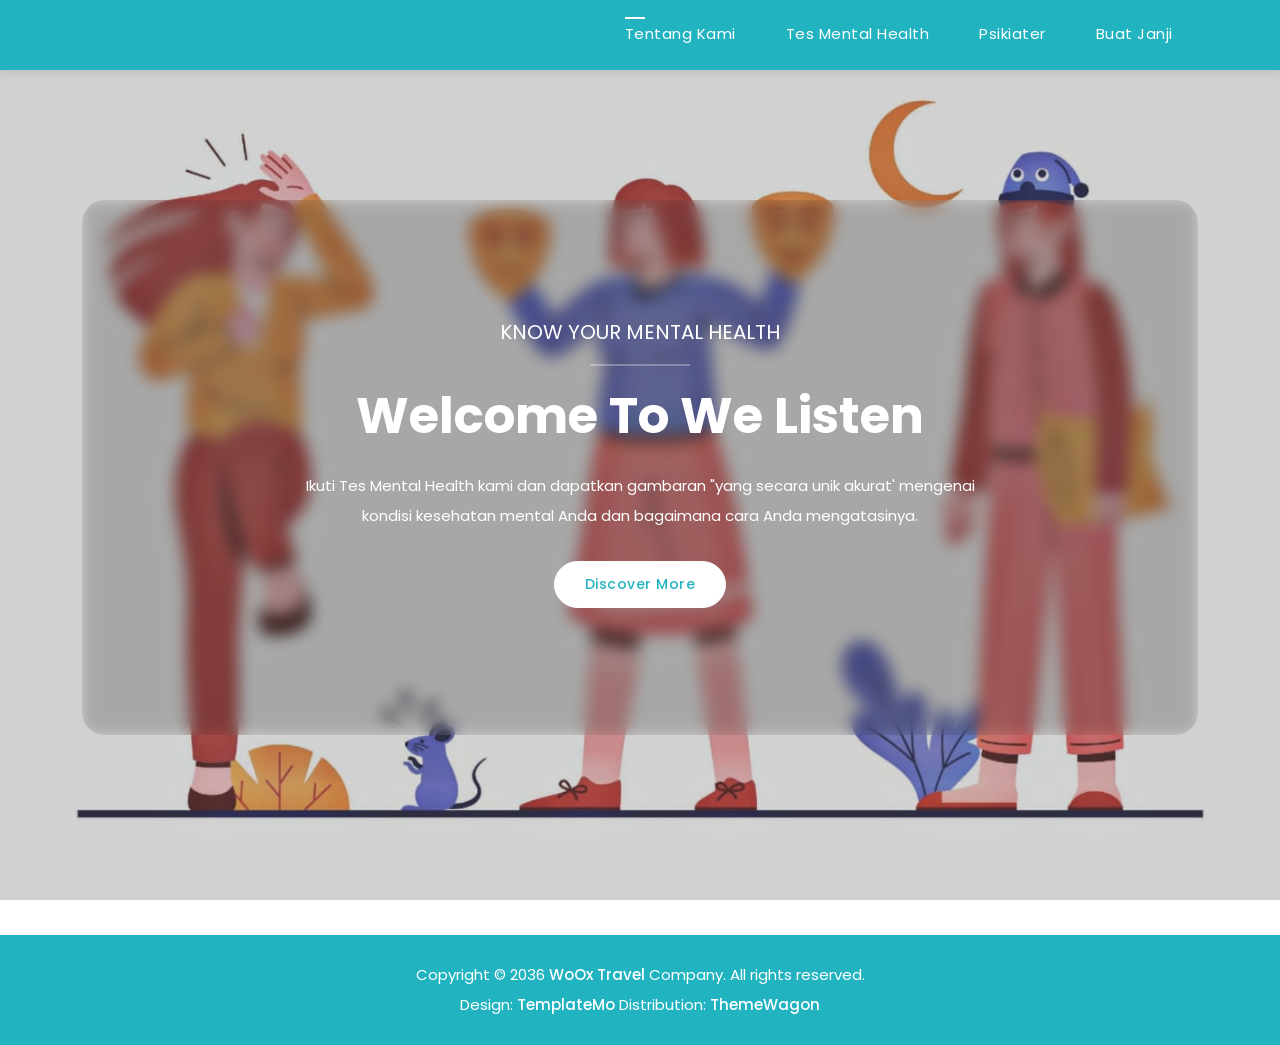
==== commit 621ca314: "feat: change index, about, and psikiater page" ====
--- a/about.html
+++ b/about.html
@@ -8,7 +8,7 @@
 
     <link href="https://fonts.googleapis.com/css2?family=Poppins:wght@100;200;300;400;500;600;700;800;900&display=swap" rel="stylesheet">
 
-    <title>WoOx Travel - About Us</title>
+    <title>We Listen - Tentang Kami</title>
 
     <!-- Bootstrap core CSS -->
     <link href="vendor/bootstrap/css/bootstrap.min.css" rel="stylesheet">
@@ -56,11 +56,10 @@
                     <!-- ***** Logo End ***** -->
                     <!-- ***** Menu Start ***** -->
                     <ul class="nav">
-                        <li><a href="index.html">Home</a></li>
-                        <li><a href="about.html" class="active">About</a></li>
-                        <li><a href="deals.html">Deals</a></li>
-                        <li><a href="reservation.html">Reservation</a></li>
-                        <li><a href="reservation.html">Book Yours</a></li>
+                      <li><a href="about.html" class="active">Tentang Kami</a></li>
+                      <li><a href="reservation.html">Tes Mental Health</a></li>
+                      <li><a href="Psikiater.html">Psikiater</a></li>
+                      <li><a href="reservation.html">Buat Janji</a></li>
                     </ul>   
                     <a class='menu-trigger'>
                         <span>Menu</span>
@@ -80,10 +79,10 @@
         <div class="col-lg-12">
           <div class="content">
             <div class="blur-bg"></div>
-            <h4>EXPLORE OUR COUNTRY</h4>
+            <h4>KNOW YOUR MENTAL HEALTH</h4>
             <div class="line-dec"></div>
-            <h2>Welcome To Caribbean</h2>
-            <p>Lorem ipsum dolor sit amet, consectetur adipiscing elit, sed do eiusmod tempor incididunt uttersi labore et dolore magna aliqua is ipsum suspendisse ultrices gravida</p>
+            <h2>Welcome To We Listen</h2>
+            <p>Ikuti Tes Mental Health kami dan dapatkan gambaran "yang secara unik akurat' mengenai kondisi kesehatan mental Anda dan bagaimana cara Anda mengatasinya.</p>
             <div class="main-button">
               <a href="reservation.html">Discover More</a>
             </div>
@@ -92,7 +91,7 @@
       </div>
     </div>
   </div>
-  <!-- ***** Main Banner Area End ***** -->
+  <!-- ***** Main Banner Area End *****
   
   <div class="cities-town">
     <div class="container">
@@ -441,7 +440,7 @@
         </div>
       </div>
     </div>
-  </div>
+  </div> -->
 
   <footer>
     <div class="container">
--- a/assets/css/templatemo-woox-travel.css
+++ b/assets/css/templatemo-woox-travel.css
@@ -211,7 +211,7 @@
   font-size: 30px;
   font-weight: 700;
   text-transform: capitalize;
-  color: #2a2a2a;
+  color: #fff;
 }
 
 /* 
@@ -818,19 +818,19 @@
   transition: 0.3s;
 }
 #section-1 .content-slider .slider #top-banner-1 {
-  background: url('../images/banner-01.jpg') no-repeat center center;
+  background: url('../images/banner-1.jpg') no-repeat center center;
   background-size: cover;
 }
 #section-1 .content-slider .slider #top-banner-2 {
-  background: url('../images/banner-02.jpg') no-repeat center center;
+  background: url('../images/banner-2.jpeg') no-repeat center center;
   background-size: cover;
 }
 #section-1 .content-slider .slider #top-banner-3 {
-  background: url('../images/banner-03.jpg') no-repeat center center;
+  background: url('../images/banner-3.jpg') no-repeat center center;
   background-size: cover;
 }
 #section-1 .content-slider .slider #top-banner-4 {
-  background: url('../images/banner-04.jpg') no-repeat center center;
+  background: url('../images/banner-4.jpg') no-repeat center center;
   background-size: cover;
 }
 #section-1 .content-slider nav {
@@ -960,6 +960,7 @@
 .visit-country .item .right-content h4 {
   font-size: 20px;
   margin-bottom: 5px;
+  color: #fff;
 }
 
 .visit-country .item .right-content span {
@@ -1137,7 +1138,7 @@
 
 .about-main-content {
   margin-top: 70px;
-  background-image: url(../images/about-content-bg.jpg);
+  background-image: url(../images/about-content-bg-1.jpg);
   background-attachment: fixed;
   background-repeat: no-repeat;
   background-size: cover;
@@ -1148,7 +1149,7 @@
 .blur-bg {
 	width: 100%;
   height: 100%;
-  background: url(../images/about-content-bg.jpg) no-repeat center center fixed;
+  background: url(../images/about-content-bg-1.jpg) no-repeat center center fixed;
   background-size: cover;
   filter: blur(8px) brightness(80%);
   position: absolute;
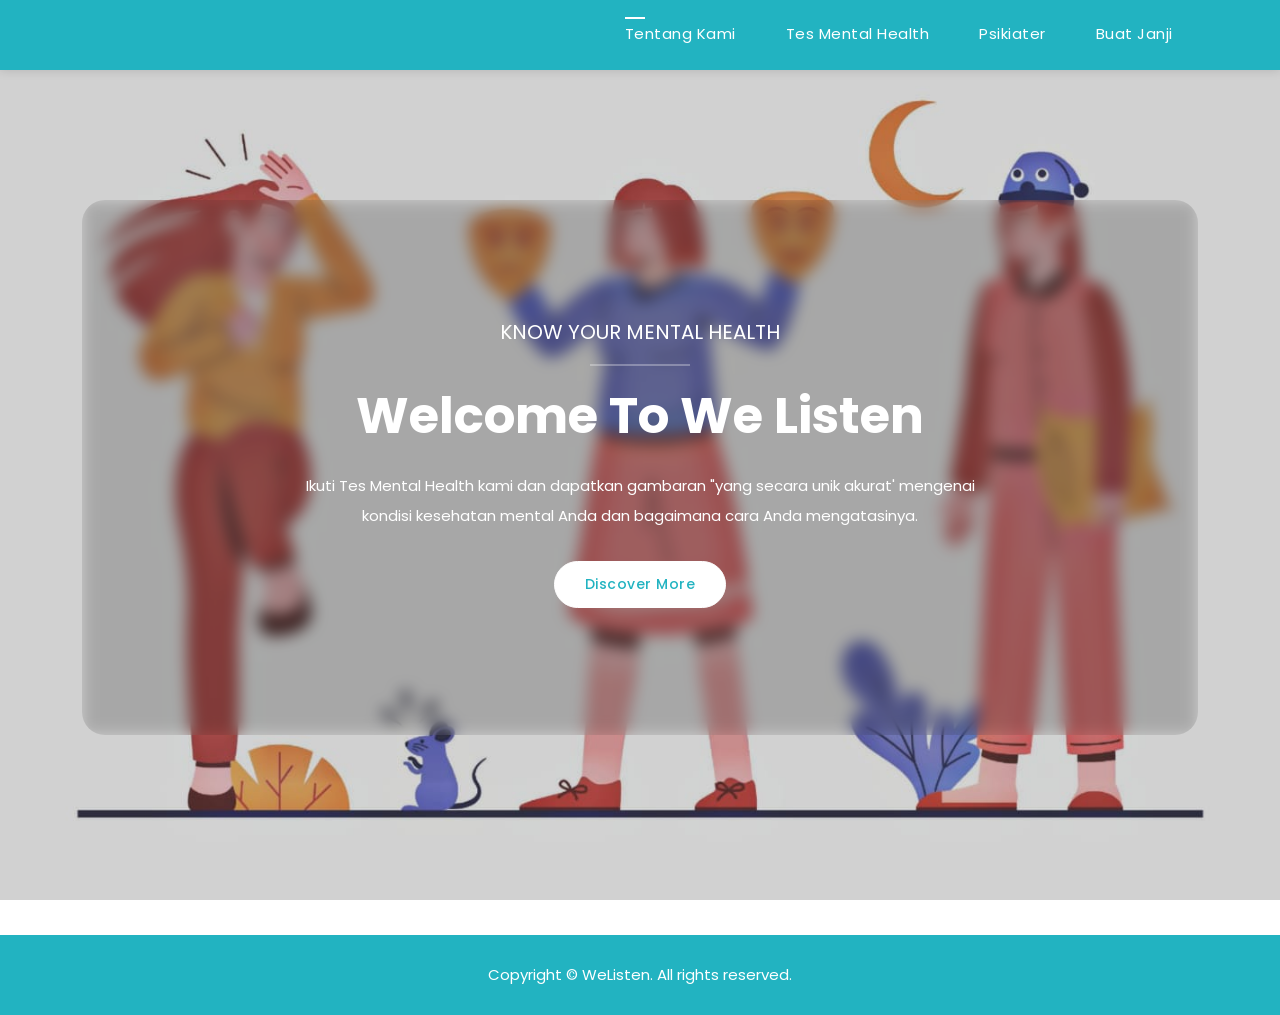
==== commit 0e61817c: "feat: halaman tes mental" ====
--- a/about.html
+++ b/about.html
@@ -446,8 +446,7 @@
     <div class="container">
       <div class="row">
         <div class="col-lg-12">
-          <p>Copyright © 2036 <a href="#">WoOx Travel</a> Company. All rights reserved. 
-          <br>Design: <a href="https://templatemo.com" target="_blank" title="free CSS templates">TemplateMo</a> Distribution: <a href="https://themewagon.com target="_blank" >ThemeWagon</a></p>
+          <p>Copyright © WeListen. All rights reserved. 
         </div>
       </div>
     </div>
